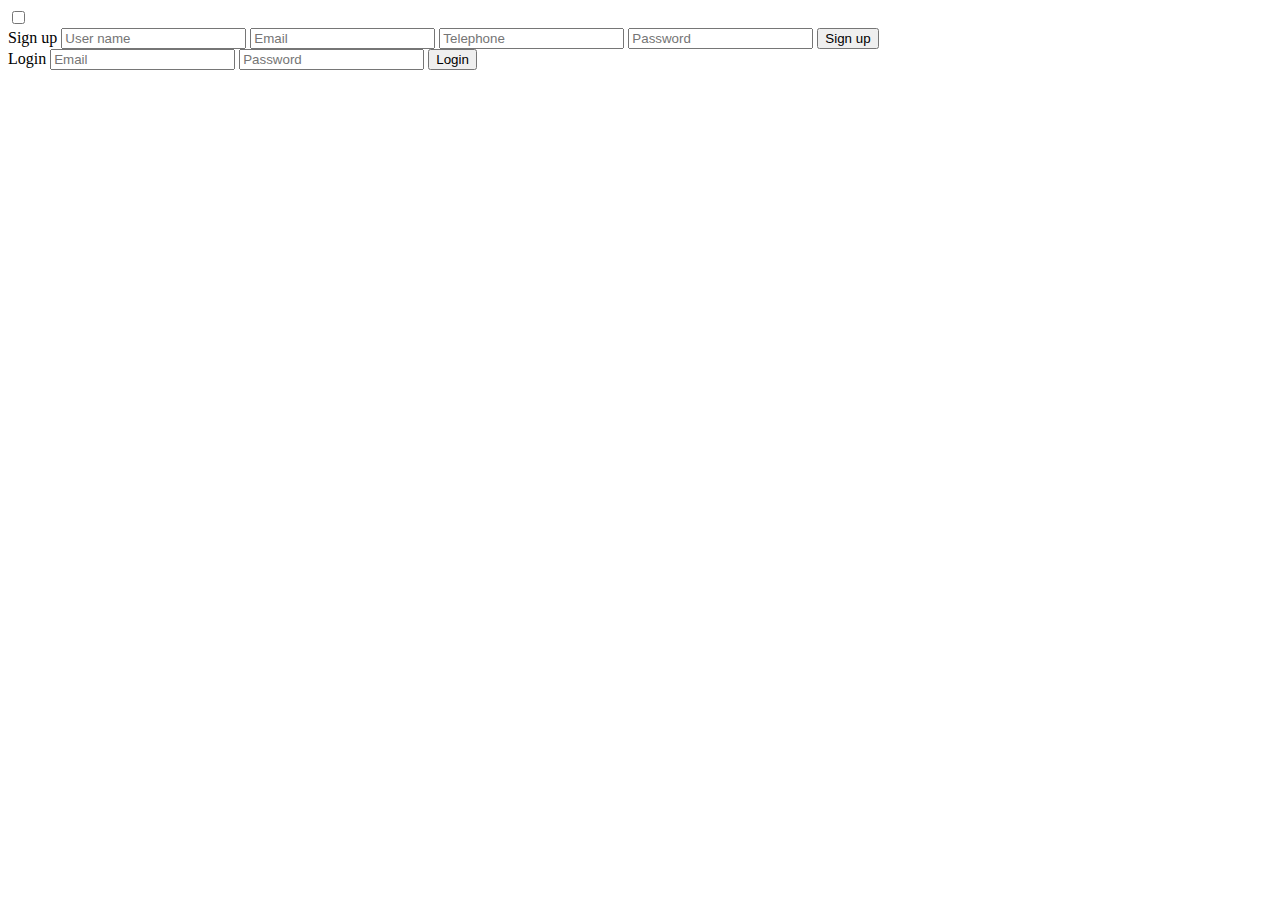
==== index.html @ b2e7009d "Create index.html" ====
<!DOCTYPE html>
<html lang="en">
<head>
    <meta charset="UTF-8">
    <title>Slide Navbar</title>
    <link rel="stylesheet" type="text/css" href="style.css">
    <link href="https://fonts.googleapis.com/css2?family=Jost:wght@500&display=swap" rel="stylesheet">
</head>
<body>
    <div class="main">  	
        <input type="checkbox" id="chk" aria-hidden="true">

        <div class="signup">
            <form>
                <label for="chk" aria-hidden="true">Sign up</label>
                <input type="text" name="txt" placeholder="User name" required>
                <input type="email" name="email" placeholder="Email" required>
                <input type="number" name="broj" placeholder="Telephone" required>
                <input type="password" name="pswd" placeholder="Password" required>
                <button type="submit">Sign up</button>
            </form>
        </div>

        <div class="login">
            <form id="loginForm" onsubmit="return validateForm()">
                <label for="chk" aria-hidden="true">Login</label>
                <input type="email" id="email" name="email" placeholder="Email" required>
                <input type="password" id="password" name="pswd" placeholder="Password" required>
                <button type="submit">Login</button>
            </form>
        </div>
    </div>
    <script>
        function validateForm() {
            var email = document.getElementById('email').value;
            var password = document.getElementById('password').value;

            if (email === '' || password === '' ) {
                alert('Email ID and Password are compulsory fields. Please fill them out.');
                return false;
            }
            
            window.location.href = 'index.html';
            return false; 
        }
    </script>
</body>
</html>
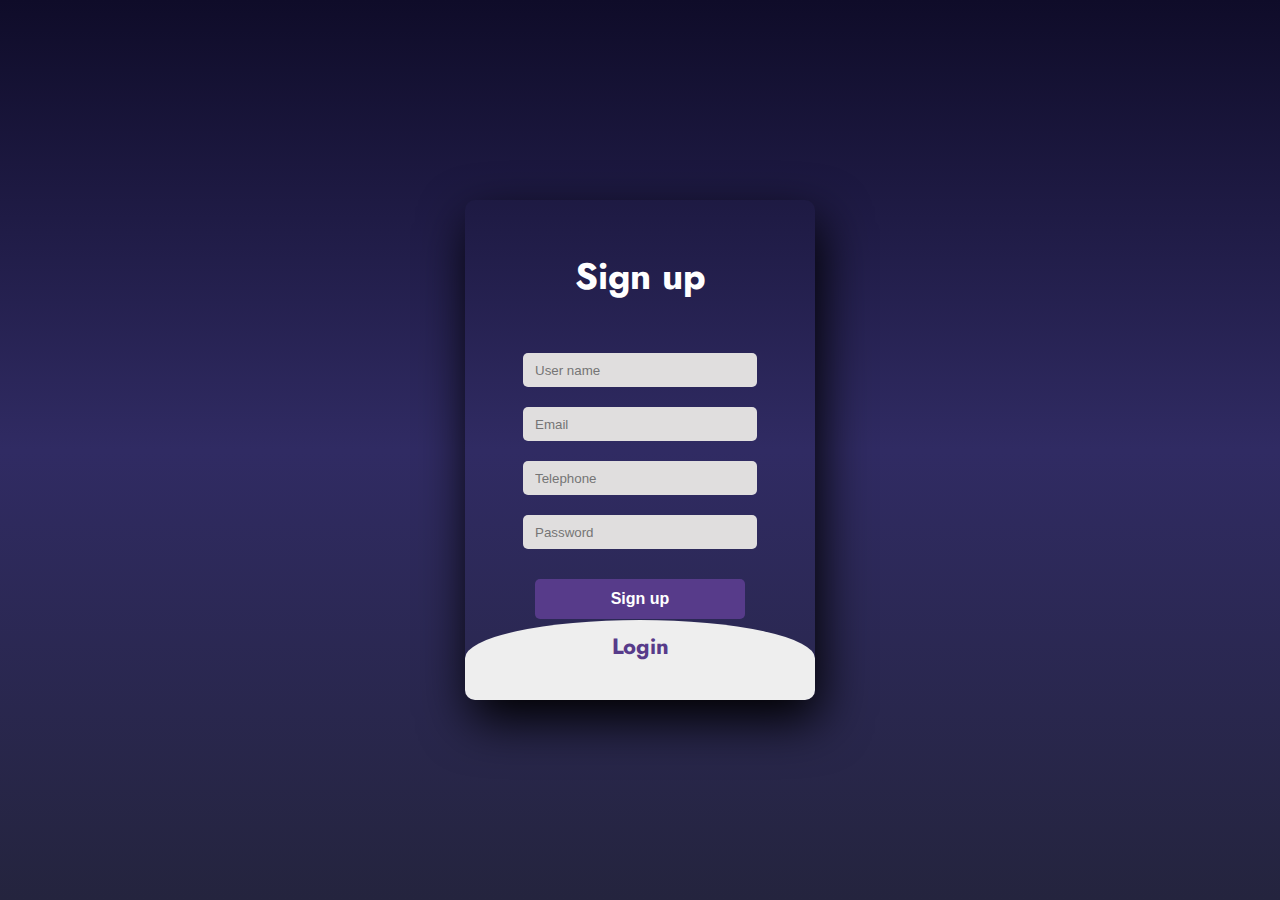
==== commit b5e209b9: "Update index.html" ====
--- a/index.html
+++ b/index.html
@@ -40,7 +40,7 @@
                 return false;
             }
             
-            window.location.href = 'index.html';
+            window.location.href = 'dashboard.html';
             return false; 
         }
     </script>
--- a/style.css
+++ b/style.css
@@ -0,0 +1,90 @@
+body{
+	margin: 0;
+	padding: 0;
+	display: flex;
+	justify-content: center;
+	align-items: center;
+	min-height: 100vh;
+	font-family: 'Jost', sans-serif;
+	background: linear-gradient(to bottom, #0f0c29, #302b63, #24243e);
+}
+.main{
+	width: 350px;
+	height: 500px;
+	background: red;
+	overflow: hidden;
+	background: url("https://doc-08-2c-docs.googleusercontent.com/docs/securesc/68c90smiglihng9534mvqmq1946dmis5/fo0picsp1nhiucmc0l25s29respgpr4j/1631524275000/03522360960922298374/03522360960922298374/1Sx0jhdpEpnNIydS4rnN4kHSJtU1EyWka?e=view&authuser=0&nonce=gcrocepgbb17m&user=03522360960922298374&hash=tfhgbs86ka6divo3llbvp93mg4csvb38") no-repeat center/ cover;
+	border-radius: 10px;
+	box-shadow: 5px 20px 50px #000;
+}
+#chk{
+	display: none;
+}
+.signup{
+	position: relative;
+	width:100%;
+	height: 100%;
+}
+label{
+	color: #fff;
+	font-size: 2.3em;
+	justify-content: center;
+	display: flex;
+	margin: 50px;
+	font-weight: bold;
+	cursor: pointer;
+	transition: .5s ease-in-out;
+}
+input{
+	width: 60%;
+	height: 10px;
+	background: #e0dede;
+	justify-content: center;
+	display: flex;
+	margin: 20px auto;
+	padding: 12px;
+	border: none;
+	outline: none;
+	border-radius: 5px;
+}
+button{
+	width: 60%;
+	height: 40px;
+	margin: 10px auto;
+	justify-content: center;
+	display: block;
+	color: #fff;
+	background: #573b8a;
+	font-size: 1em;
+	font-weight: bold;
+	margin-top: 30px;
+	outline: none;
+	border: none;
+	border-radius: 5px;
+	/*transition: .2s ease-in;*/
+	cursor: pointer;
+}
+button:hover{
+	background: #6d44b8;
+}
+.login{
+	height: 460px;
+	background: #eee;
+	border-radius: 60% / 10%;
+	transform: translateY(-180px);
+	transition: .8s ease-in-out;
+}
+.login label{
+	color: #573b8a;
+	transform: scale(.6);
+}
+
+#chk:checked ~ .login{
+	transform: translateY(-500px);
+}
+#chk:checked ~ .login label{
+	transform: scale(1);	
+}
+#chk:checked ~ .signup label{
+	transform: scale(.6);
+}
